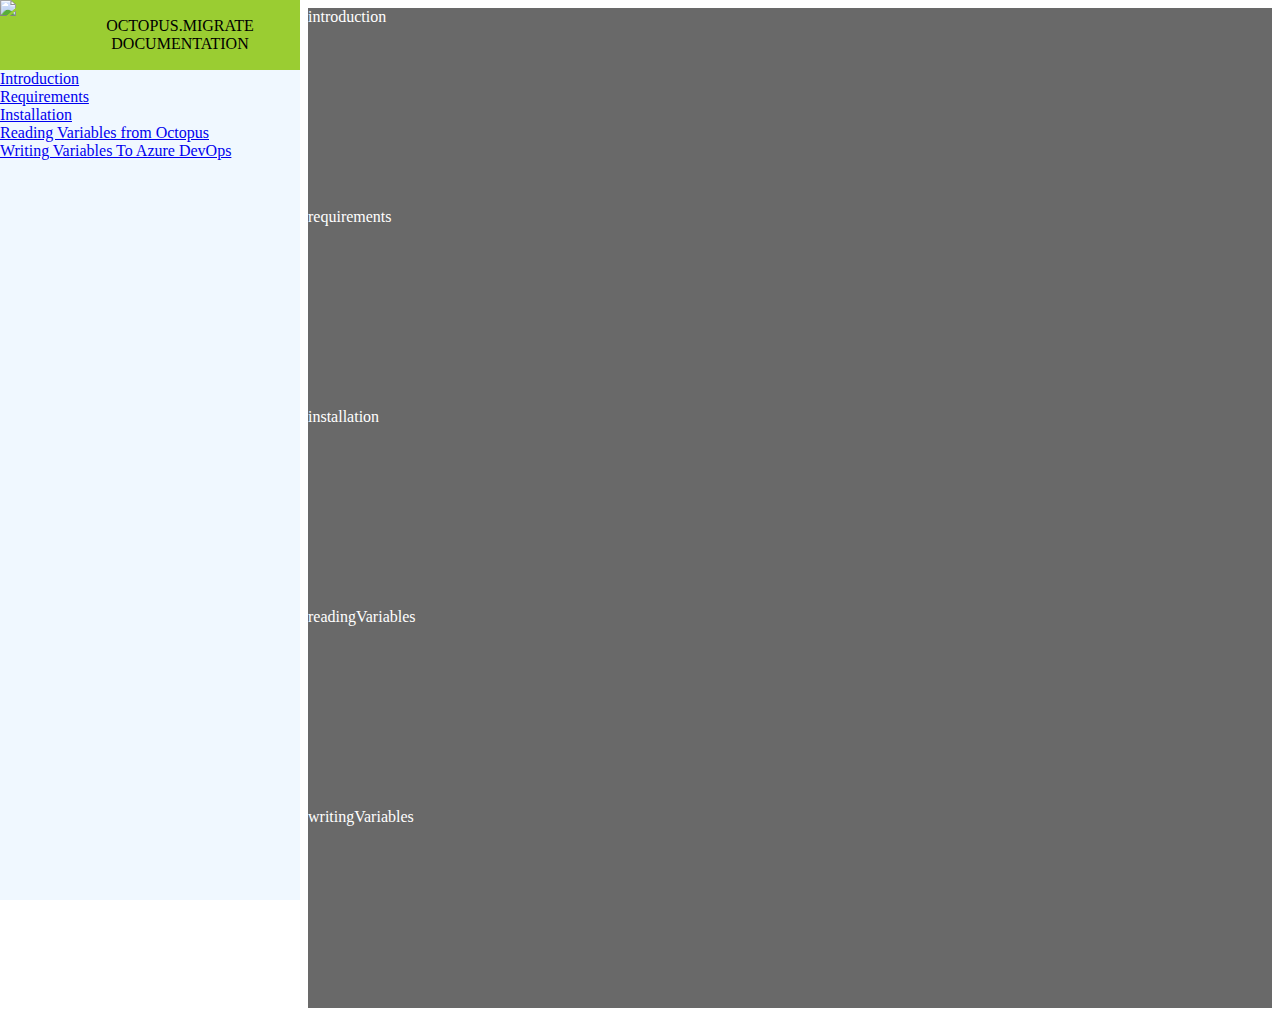
==== Responsive Web Design/4. Technical Documentation Page/index.html @ 5f2bee15 "layout done" ====
<!DOCTYPE html>
<html lang="en">
<head>
    <meta charset="UTF-8">
    <meta name="viewport" content="width=device-width, initial-scale=1.0">
    <title>Octopus.Migrate</title>
    <link href="https://fonts.googleapis.com/css2?family=Barlow+Condensed:wght@500&display=swap" rel="stylesheet">
    <link rel="stylesheet" href="https://cdnjs.cloudflare.com/ajax/libs/normalize/8.0.1/normalize.min.css">
    <link rel="stylesheet" href="style.css">
</head>
<body>
    <nav id="navbar">
        <header>
            <div id="logo"><img src="https://img.icons8.com/ios-glyphs/60/000000/octopus.png"/></div>
            <div id="title">OCTOPUS.MIGRATE DOCUMENTATION</div>
        </header>
        <div id="links">
            <a href="#introduction">Introduction</a>
            <a href="#requirements">Requirements</a>
            <a href="#installation">Installation</a>
            <a href="#readingVariables">Reading Variables from Octopus</a>
            <a href="#writingVariables">Writing Variables To Azure DevOps</a>
        </div>
    </nav>
    <main id="main-doc">
        <section class="main-section" id="introduction">
            introduction
        </section>
        <section class="main-section" id="requirements">
            requirements
        </section>
        <section class="main-section" id="installation">
            installation
        </section>
        <section class="main-section" id="readingVariables">
            readingVariables
        </section>
        <section class="main-section" id="writingVariables">
            writingVariables
        </section>
    </main>
</body>
</html>
---- Responsive Web Design/4. Technical Documentation Page/style.css ----
:root{
    --navbar-width: 300px;
    --navbar-height: 70px;
}

#navbar {
    position: fixed;
    top: 0;
    left: 0;
    background-color: deepskyblue;
    width: var(--navbar-width);
    height: 100%;
}

#main-doc {
    margin-left: var(--navbar-width);
    width: calc(100% - var(--navbar-width));
    background-color: dimgrey;
}

.main-section {
    width: 100%;
    min-height: 200px;
    color: white;
}

header {
    width: 100%;
    height: 70px;
    background-color: yellowgreen;
}

#logo {
    height: 100%;
    width: 60px;
    float: left;
}

#title {
    display: flex;
    align-items: center;
    text-align: center;
    float: left;
    height: 100%;
    width: calc(100% - 60px);
}

#links {
    display: flex;
    flex-direction: column;
    background-color: aliceblue;
    width: 100%;
    height: calc(100% - 70px);
}

@media screen and (max-width: 768px){
    #navbar {
        width: 100%;
        height: var(--navbar-height);
    }

    header {
        width: 70px;
        height: 100%;
        float: left;
    }

    #main-doc {
        width: 100%;
        margin-top: var(--navbar-height);
        margin-left: unset;
    }

    #title {
        display: none;
        float: left;
    }

    #links {
        height: 100%;
        width: calc(100% - 70px);
        overflow-x: hidden; 
        overflow-x: auto; 
    }
}
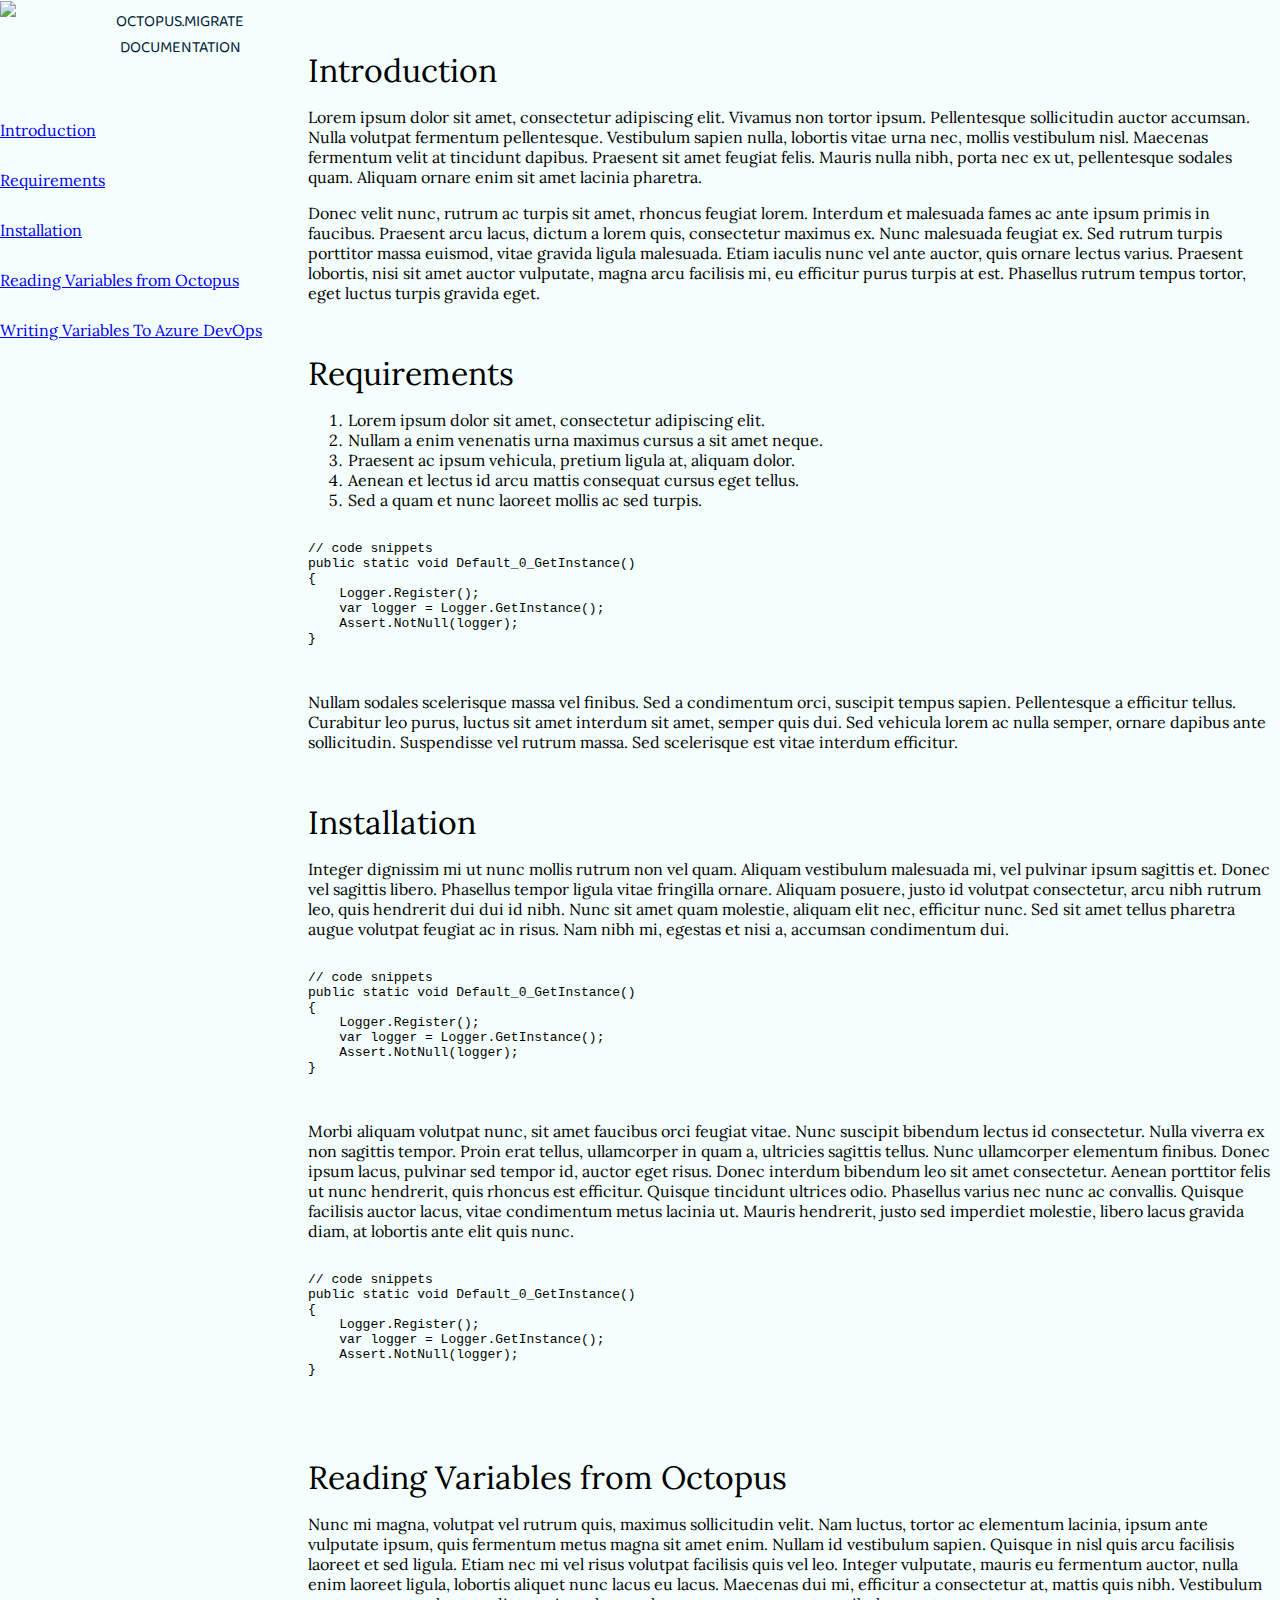
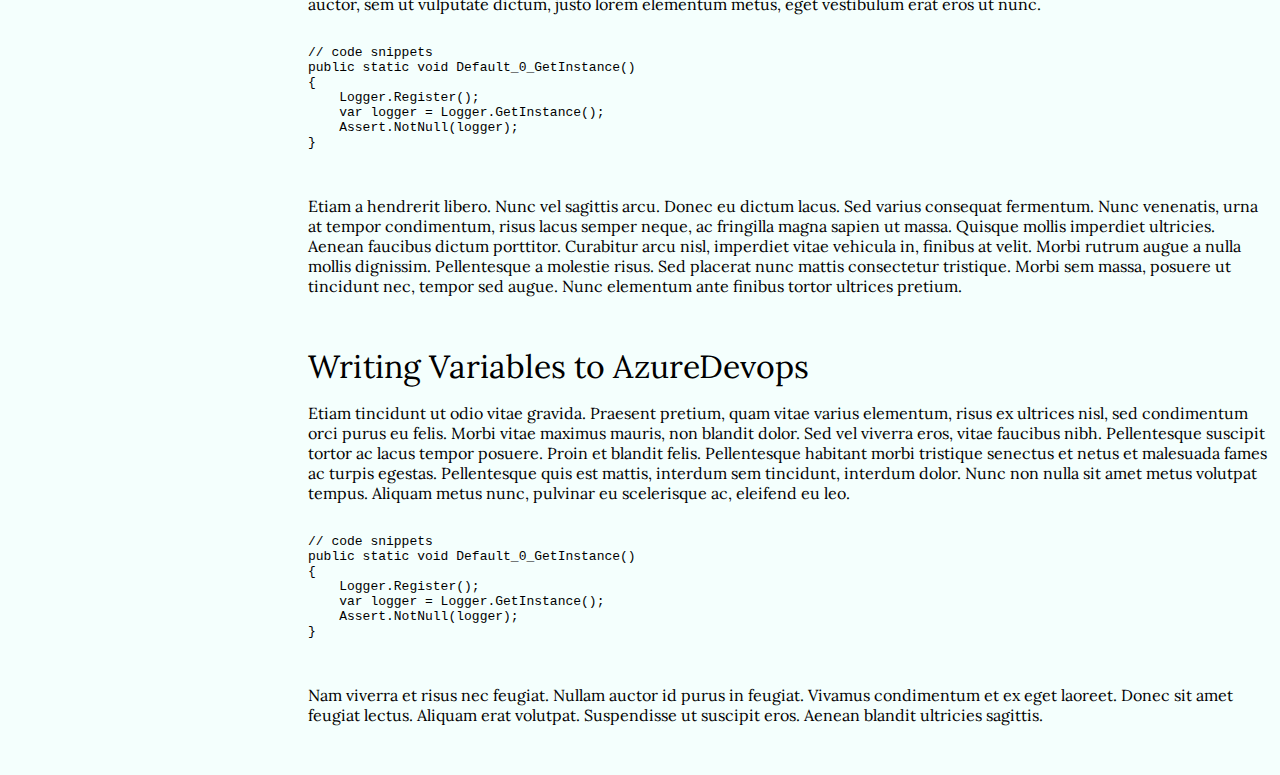
==== commit 257f0efd: "updated" ====
--- a/Responsive Web Design/4. Technical Documentation Page/index.html
+++ b/Responsive Web Design/4. Technical Documentation Page/index.html
@@ -4,39 +4,126 @@
     <meta charset="UTF-8">
     <meta name="viewport" content="width=device-width, initial-scale=1.0">
     <title>Octopus.Migrate</title>
-    <link href="https://fonts.googleapis.com/css2?family=Barlow+Condensed:wght@500&display=swap" rel="stylesheet">
+    <link href="https://fonts.googleapis.com/css2?family=Lora&display=swap" rel="stylesheet">
+    <link href="https://fonts.googleapis.com/css2?family=Baloo+Bhai+2:wght@500&display=swap" rel="stylesheet">
     <link rel="stylesheet" href="https://cdnjs.cloudflare.com/ajax/libs/normalize/8.0.1/normalize.min.css">
     <link rel="stylesheet" href="style.css">
 </head>
 <body>
     <nav id="navbar">
-        <header>
-            <div id="logo"><img src="https://img.icons8.com/ios-glyphs/60/000000/octopus.png"/></div>
+        <header id="logo-header">
+            <div id="logo">
+                <img src="https://octopus.com/images/company/Logo-Blue_140px_rgb.svg">
+                <!-- img src="https://img.icons8.com/ios-glyphs/60/000000/octopus.png"/ -->
+            </div>
             <div id="title">OCTOPUS.MIGRATE DOCUMENTATION</div>
         </header>
         <div id="links">
-            <a href="#introduction">Introduction</a>
-            <a href="#requirements">Requirements</a>
-            <a href="#installation">Installation</a>
-            <a href="#readingVariables">Reading Variables from Octopus</a>
-            <a href="#writingVariables">Writing Variables To Azure DevOps</a>
+            <div class="link">
+                <a href="#introduction">Introduction</a>
+            </div>
+            <div class="link">
+                <a href="#requirements">Requirements</a>
+            </div>
+            <div class="link">
+                <a href="#installation">Installation</a>
+            </div>
+            <div class="link">
+                <a href="#readingVariables">Reading Variables from Octopus</a>
+            </div>
+            <div class="link">
+                <a href="#writingVariables">Writing Variables To Azure DevOps</a>
+            </div>
         </div>
     </nav>
     <main id="main-doc">
-        <section class="main-section" id="introduction">
-            introduction
+        <section class="main-section" id="Introduction">
+            <header class="content-header">Introduction</header>
+            <p>Lorem ipsum dolor sit amet, consectetur adipiscing elit. Vivamus non tortor ipsum. Pellentesque sollicitudin auctor accumsan. Nulla volutpat fermentum pellentesque. Vestibulum sapien nulla, lobortis vitae urna nec, mollis vestibulum nisl. Maecenas fermentum velit at tincidunt dapibus. Praesent sit amet feugiat felis. Mauris nulla nibh, porta nec ex ut, pellentesque sodales quam. Aliquam ornare enim sit amet lacinia pharetra.</p>
+            <p>Donec velit nunc, rutrum ac turpis sit amet, rhoncus feugiat lorem. Interdum et malesuada fames ac ante ipsum primis in faucibus. Praesent arcu lacus, dictum a lorem quis, consectetur maximus ex. Nunc malesuada feugiat ex. Sed rutrum turpis porttitor massa euismod, vitae gravida ligula malesuada. Etiam iaculis nunc vel ante auctor, quis ornare lectus varius. Praesent lobortis, nisi sit amet auctor vulputate, magna arcu facilisis mi, eu efficitur purus turpis at est. Phasellus rutrum tempus tortor, eget luctus turpis gravida eget.</p>
         </section>
-        <section class="main-section" id="requirements">
-            requirements
+        <section class="main-section" id="Requirements">
+            <header class="content-header">Requirements</header>
+            <p>
+                <ol>
+                    <li>Lorem ipsum dolor sit amet, consectetur adipiscing elit.</li>
+                    <li>Nullam a enim venenatis urna maximus cursus a sit amet neque.</li>
+                    <li>Praesent ac ipsum vehicula, pretium ligula at, aliquam dolor.</li>
+                    <li>Aenean et lectus id arcu mattis consequat cursus eget tellus.</li>
+                    <li>Sed a quam et nunc laoreet mollis ac sed turpis.</li>
+                </ol>
+            </p>
+            <pre>
+            <code>
+// code snippets
+public static void Default_0_GetInstance()
+{
+    Logger.Register<LoggerImpl>();
+    var logger = Logger.GetInstance();
+    Assert.NotNull(logger);
+}
+            </code>
+            </pre>
+            <p>Nullam sodales scelerisque massa vel finibus. Sed a condimentum orci, suscipit tempus sapien. Pellentesque a efficitur tellus. Curabitur leo purus, luctus sit amet interdum sit amet, semper quis dui. Sed vehicula lorem ac nulla semper, ornare dapibus ante sollicitudin. Suspendisse vel rutrum massa. Sed scelerisque est vitae interdum efficitur.</p>
         </section>
-        <section class="main-section" id="installation">
-            installation
+        <section class="main-section" id="Installation">
+            <header class="content-header">Installation</header>
+            <p>Integer dignissim mi ut nunc mollis rutrum non vel quam. Aliquam vestibulum malesuada mi, vel pulvinar ipsum sagittis et. Donec vel sagittis libero. Phasellus tempor ligula vitae fringilla ornare. Aliquam posuere, justo id volutpat consectetur, arcu nibh rutrum leo, quis hendrerit dui dui id nibh. Nunc sit amet quam molestie, aliquam elit nec, efficitur nunc. Sed sit amet tellus pharetra augue volutpat feugiat ac in risus. Nam nibh mi, egestas et nisi a, accumsan condimentum dui.</p>
+            <pre>
+                <code>
+// code snippets
+public static void Default_0_GetInstance()
+{
+    Logger.Register<LoggerImpl>();
+    var logger = Logger.GetInstance();
+    Assert.NotNull(logger);
+}
+                </code>
+                </pre>
+            <p>Morbi aliquam volutpat nunc, sit amet faucibus orci feugiat vitae. Nunc suscipit bibendum lectus id consectetur. Nulla viverra ex non sagittis tempor. Proin erat tellus, ullamcorper in quam a, ultricies sagittis tellus. Nunc ullamcorper elementum finibus. Donec ipsum lacus, pulvinar sed tempor id, auctor eget risus. Donec interdum bibendum leo sit amet consectetur. Aenean porttitor felis ut nunc hendrerit, quis rhoncus est efficitur. Quisque tincidunt ultrices odio. Phasellus varius nec nunc ac convallis. Quisque facilisis auctor lacus, vitae condimentum metus lacinia ut. Mauris hendrerit, justo sed imperdiet molestie, libero lacus gravida diam, at lobortis ante elit quis nunc.</p>
+            <pre>
+                <code>
+// code snippets
+public static void Default_0_GetInstance()
+{
+    Logger.Register<LoggerImpl>();
+    var logger = Logger.GetInstance();
+    Assert.NotNull(logger);
+}
+                </code>
+                </pre>
         </section>
-        <section class="main-section" id="readingVariables">
-            readingVariables
+        <section class="main-section" id="Reading_Variables_from_Octopus">
+            <header class="content-header">Reading Variables from Octopus</header>
+            <p>Nunc mi magna, volutpat vel rutrum quis, maximus sollicitudin velit. Nam luctus, tortor ac elementum lacinia, ipsum ante vulputate ipsum, quis fermentum metus magna sit amet enim. Nullam id vestibulum sapien. Quisque in nisl quis arcu facilisis laoreet et sed ligula. Etiam nec mi vel risus volutpat facilisis quis vel leo. Integer vulputate, mauris eu fermentum auctor, nulla enim laoreet ligula, lobortis aliquet nunc lacus eu lacus. Maecenas dui mi, efficitur a consectetur at, mattis quis nibh. Vestibulum auctor, sem ut vulputate dictum, justo lorem elementum metus, eget vestibulum erat eros ut nunc.</p>
+            <pre>
+                <code>
+// code snippets
+public static void Default_0_GetInstance()
+{
+    Logger.Register<LoggerImpl>();
+    var logger = Logger.GetInstance();
+    Assert.NotNull(logger);
+}
+                </code>
+                </pre>
+            <p>Etiam a hendrerit libero. Nunc vel sagittis arcu. Donec eu dictum lacus. Sed varius consequat fermentum. Nunc venenatis, urna at tempor condimentum, risus lacus semper neque, ac fringilla magna sapien ut massa. Quisque mollis imperdiet ultricies. Aenean faucibus dictum porttitor. Curabitur arcu nisl, imperdiet vitae vehicula in, finibus at velit. Morbi rutrum augue a nulla mollis dignissim. Pellentesque a molestie risus. Sed placerat nunc mattis consectetur tristique. Morbi sem massa, posuere ut tincidunt nec, tempor sed augue. Nunc elementum ante finibus tortor ultrices pretium.</p>
         </section>
-        <section class="main-section" id="writingVariables">
-            writingVariables
+        <section class="main-section" id="Writing_Variables_to_AzureDevops">
+            <header class="content-header">Writing Variables to AzureDevops</header>
+            <p>Etiam tincidunt ut odio vitae gravida. Praesent pretium, quam vitae varius elementum, risus ex ultrices nisl, sed condimentum orci purus eu felis. Morbi vitae maximus mauris, non blandit dolor. Sed vel viverra eros, vitae faucibus nibh. Pellentesque suscipit tortor ac lacus tempor posuere. Proin et blandit felis. Pellentesque habitant morbi tristique senectus et netus et malesuada fames ac turpis egestas. Pellentesque quis est mattis, interdum sem tincidunt, interdum dolor. Nunc non nulla sit amet metus volutpat tempus. Aliquam metus nunc, pulvinar eu scelerisque ac, eleifend eu leo.</p>
+            <pre>
+            <code>
+// code snippets
+public static void Default_0_GetInstance()
+{
+    Logger.Register<LoggerImpl>();
+    var logger = Logger.GetInstance();
+    Assert.NotNull(logger);
+}
+            </code>
+            </pre>
+            <p>Nam viverra et risus nec feugiat. Nullam auctor id purus in feugiat. Vivamus condimentum et ex eget laoreet. Donec sit amet feugiat lectus. Aliquam erat volutpat. Suspendisse ut suscipit eros. Aenean blandit ultricies sagittis.</p>
         </section>
     </main>
 </body>
--- a/Responsive Web Design/4. Technical Documentation Page/style.css
+++ b/Responsive Web Design/4. Technical Documentation Page/style.css
@@ -1,3 +1,8 @@
+body {
+    background-color: #F4FFFD;
+    font-family: 'Lora', serif;
+}
+
 :root{
     --navbar-width: 300px;
     --navbar-height: 70px;
@@ -7,27 +12,28 @@
     position: fixed;
     top: 0;
     left: 0;
-    background-color: deepskyblue;
     width: var(--navbar-width);
     height: 100%;
+    background-color: #F4FFFD;
 }
+
 
 #main-doc {
     margin-left: var(--navbar-width);
     width: calc(100% - var(--navbar-width));
-    background-color: dimgrey;
 }
 
 .main-section {
     width: 100%;
     min-height: 200px;
-    color: white;
 }
 
-header {
+#logo-header {
     width: 100%;
     height: 70px;
-    background-color: yellowgreen;
+    color: #011936;
+    font-family: 'Baloo Bhai 2', cursive;
+    margin-bottom: 50px;
 }
 
 #logo {
@@ -48,26 +54,43 @@
 #links {
     display: flex;
     flex-direction: column;
-    background-color: aliceblue;
     width: 100%;
     height: calc(100% - 70px);
+}
+
+.link {
+    min-height: 50px;
+}
+
+section {
+    margin: 50px 0;
+}
+
+.content-header {
+    font-size: 2em;
+}
+
+code {
+    margin: 15px 30px;
 }
 
 @media screen and (max-width: 768px){
     #navbar {
         width: 100%;
         height: var(--navbar-height);
+        margin-bottom: 20px;
     }
 
-    header {
+    #logo-header {
         width: 70px;
         height: 100%;
         float: left;
+        margin-bottom: unset;
     }
 
     #main-doc {
         width: 100%;
-        margin-top: var(--navbar-height);
+        margin-top: calc(var(--navbar-height) + 20px);
         margin-left: unset;
     }
 
@@ -79,8 +102,11 @@
     #links {
         height: 100%;
         width: calc(100% - 70px);
-        overflow-x: hidden; 
         overflow-x: auto; 
+    }
+
+    .link {
+        min-height: 30px;
     }
 }
 
